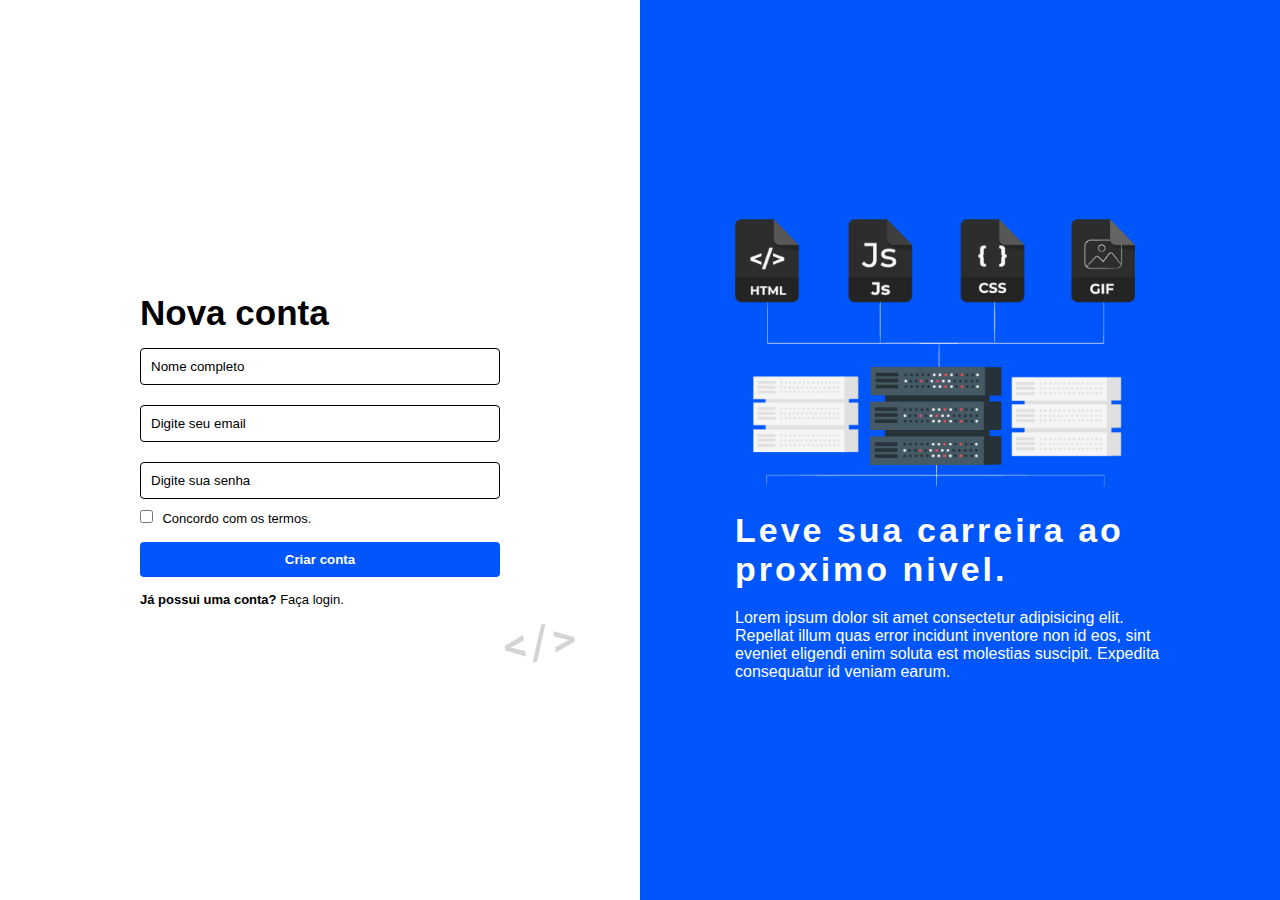
==== cadastro.html @ 942f66ba "Criação pagina login" ====
<!DOCTYPE html>
<html lang="pt-br">
<head>
    <meta charset="UTF-8">
    <meta name="viewport" content="width=device-width, initial-scale=1.0">
    <link rel="stylesheet" href="style.css">
    <title>Cadastre sua conta</title>
</head>
<body>
    <main>
        <div class="container">
            <div class="area-left">
                <div class="formulario-cadastro">
                    <h1>Nova conta</h1>

                    <form action="#">
                        <input type="text" placeholder="Nome completo">
                        <br>
                        <input type="email" name="email" placeholder="Digite seu email">
                        <br>
                        <input type="password" name="pass" placeholder="Digite sua senha">
                        <br>
                        <input type="checkbox" name="termo" id="termo">
                        <label for="termo">Concordo com os termos.</label>
                        <br>
                        <input type="submit" value="Criar conta">
                        <span class="logo-opacity"><img src="assets/code.svg" alt=""></span>
                    </form>
                    <p>Já possui uma conta? <a href="login.html">Faça login.</a></p>
                </div>
            </div>

            <div class="area-right">

                <div class="info-container">
                    <img src="assets/info.png" alt="">
                    <div class="info">
                        <h1>Leve sua carreira ao proximo nivel.</h1>
                        <p>Lorem ipsum dolor sit amet consectetur adipisicing elit. Repellat illum quas error incidunt inventore non id eos, sint eveniet eligendi enim soluta est molestias suscipit. Expedita consequatur id veniam earum.</p>
                    </div>

                </div>
                

            </div>
        </div>
    </main>
</body>
</html>
---- style.css ----
*{
    box-sizing: border-box;
    margin: 0;
    padding: 0;

    text-decoration: none;
    font-family: Arial, Helvetica, sans-serif;
}


/* AREA DE CADASTRO  */

main{
    width: 100% ;
}

.container{
    display: flex;
    height: 100vh;
}

.area-left{
    display: flex;
    flex-direction: column;
    justify-content: center;
    align-items: center;
    
    width: 50%;
}

.area-left h1{
    font-size: 35px;
    margin-bottom: 5px;
}

.area-left p,a{
    font-size: 13px;
    font-weight: bold;

}

.area-left a{
    color: black;
    font-weight: 200;
}

.formulario-cadastro{
    display: flex;
    flex-direction: column;
    width: 360px;
    margin: 10px;
}

input[type="text"], input[type="email"], input[type="password"]{
    margin: 10px auto;
    padding: 10px;
    border: 1px solid black ;
    border-radius: 4px;

    width: 360px;
}

input[type="text"]::placeholder, input[type="email"]::placeholder, input[type="password"]::placeholder{
    color: black;
}


.formulario-cadastro label{
    font-size: 13px;
    margin-left: 5px;
}

input[type="submit"]{
    border: none;
    border-radius: 4px;
    padding: 10px 15px;
    width: 360px;

    color: #fff;
    background-color: #0056fb;
    font-weight: bold;
    margin: 15px 0;
}

.formulario-cadastro img{
    width: 75px;
}

.logo-opacity{
    position: absolute;
    opacity: 0.2;
    height: 50px;
    bottom: 230px;
    left: 502px;
}



.area-right{
    background-color: #0056fb;
    width: 50%;
    color: white;

    display: flex;
    flex-direction: column;

    align-items: center;
    justify-content: center;
    
}

.info-container{
    width: 450px;
}

.info h1{
    font-size: 34px;
    letter-spacing: 3px;
    margin: 20px auto;
}

.area-right img{
    width: 400px;
}


/* AREA DE LOGIN */

.logo-opacity-login{
    position: absolute;
    opacity: 0.2;
    height: 50px;
    bottom: 269px;
    left: 502px;
}
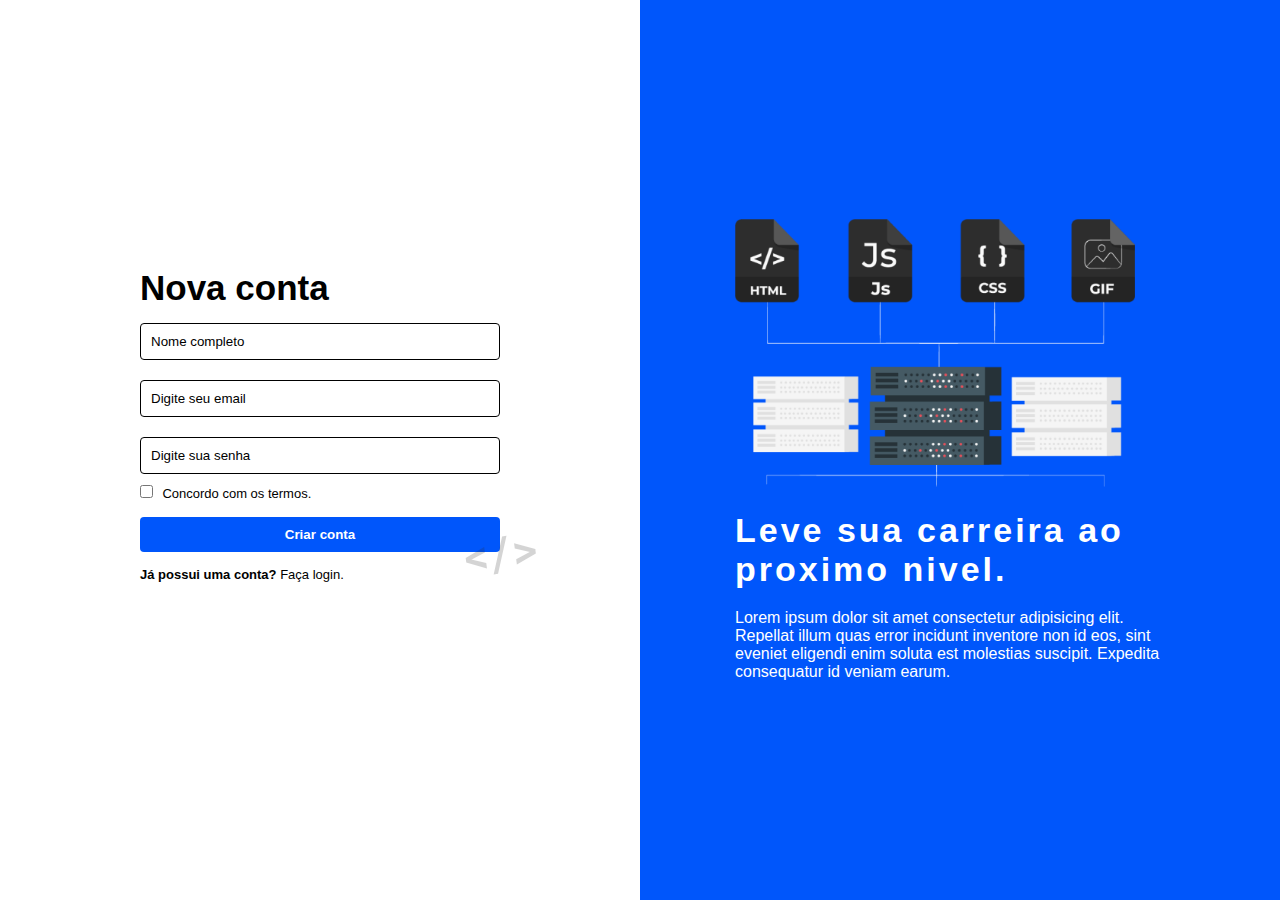
==== commit 3c75d2c0: "configurado pagina de cadastro responsiva" ====
--- a/cadastro.html
+++ b/cadastro.html
@@ -24,9 +24,9 @@
                         <label for="termo">Concordo com os termos.</label>
                         <br>
                         <input type="submit" value="Criar conta">
-                        <span class="logo-opacity"><img src="assets/code.svg" alt=""></span>
+                        <p>Já possui uma conta? <a href="login.html">Faça login.</a></p>
                     </form>
-                    <p>Já possui uma conta? <a href="login.html">Faça login.</a></p>
+                    <span class="logo-opacity"><img src="assets/code.svg" alt=""></span>
                 </div>
             </div>
 
--- a/style.css
+++ b/style.css
@@ -87,11 +87,10 @@
 }
 
 .logo-opacity{
-    position: absolute;
+    position: relative;
     opacity: 0.2;
-    height: 50px;
-    bottom: 230px;
-    left: 502px;
+    bottom: 50px;
+    left: 323px;
 }
 
 
@@ -127,9 +126,50 @@
 /* AREA DE LOGIN */
 
 .logo-opacity-login{
-    position: absolute;
+    position: relative;
     opacity: 0.2;
-    height: 50px;
-    bottom: 269px;
-    left: 502px;
+    bottom: 50px;
+    left: 323px;
+}
+
+/* RESPONSIBILIDADE */
+
+@media (max-width: 950px){
+    .container{
+        flex-direction: column;
+        height: 100vh;
+    }
+
+    .area-left{
+        width: 100%;
+        padding: 70px 5px;
+    }
+
+    .logo-opacity, .logo-opacity-login{
+        content-visibility: hidden;
+    }
+
+    .area-right{
+        width: 100%;
+        padding: 70px;
+    }
+
+    .area-right img{
+        width: 350px;
+    }
+
+    .info-container{
+        width: 350px;
+    }
+
+    .info h1{
+        margin-top:30px;
+        margin-bottom: 15px;
+        font-size: 30px;
+        letter-spacing: 2px;
+    }
+
+    .info p{
+        font-size: 14px;
+    }
 }